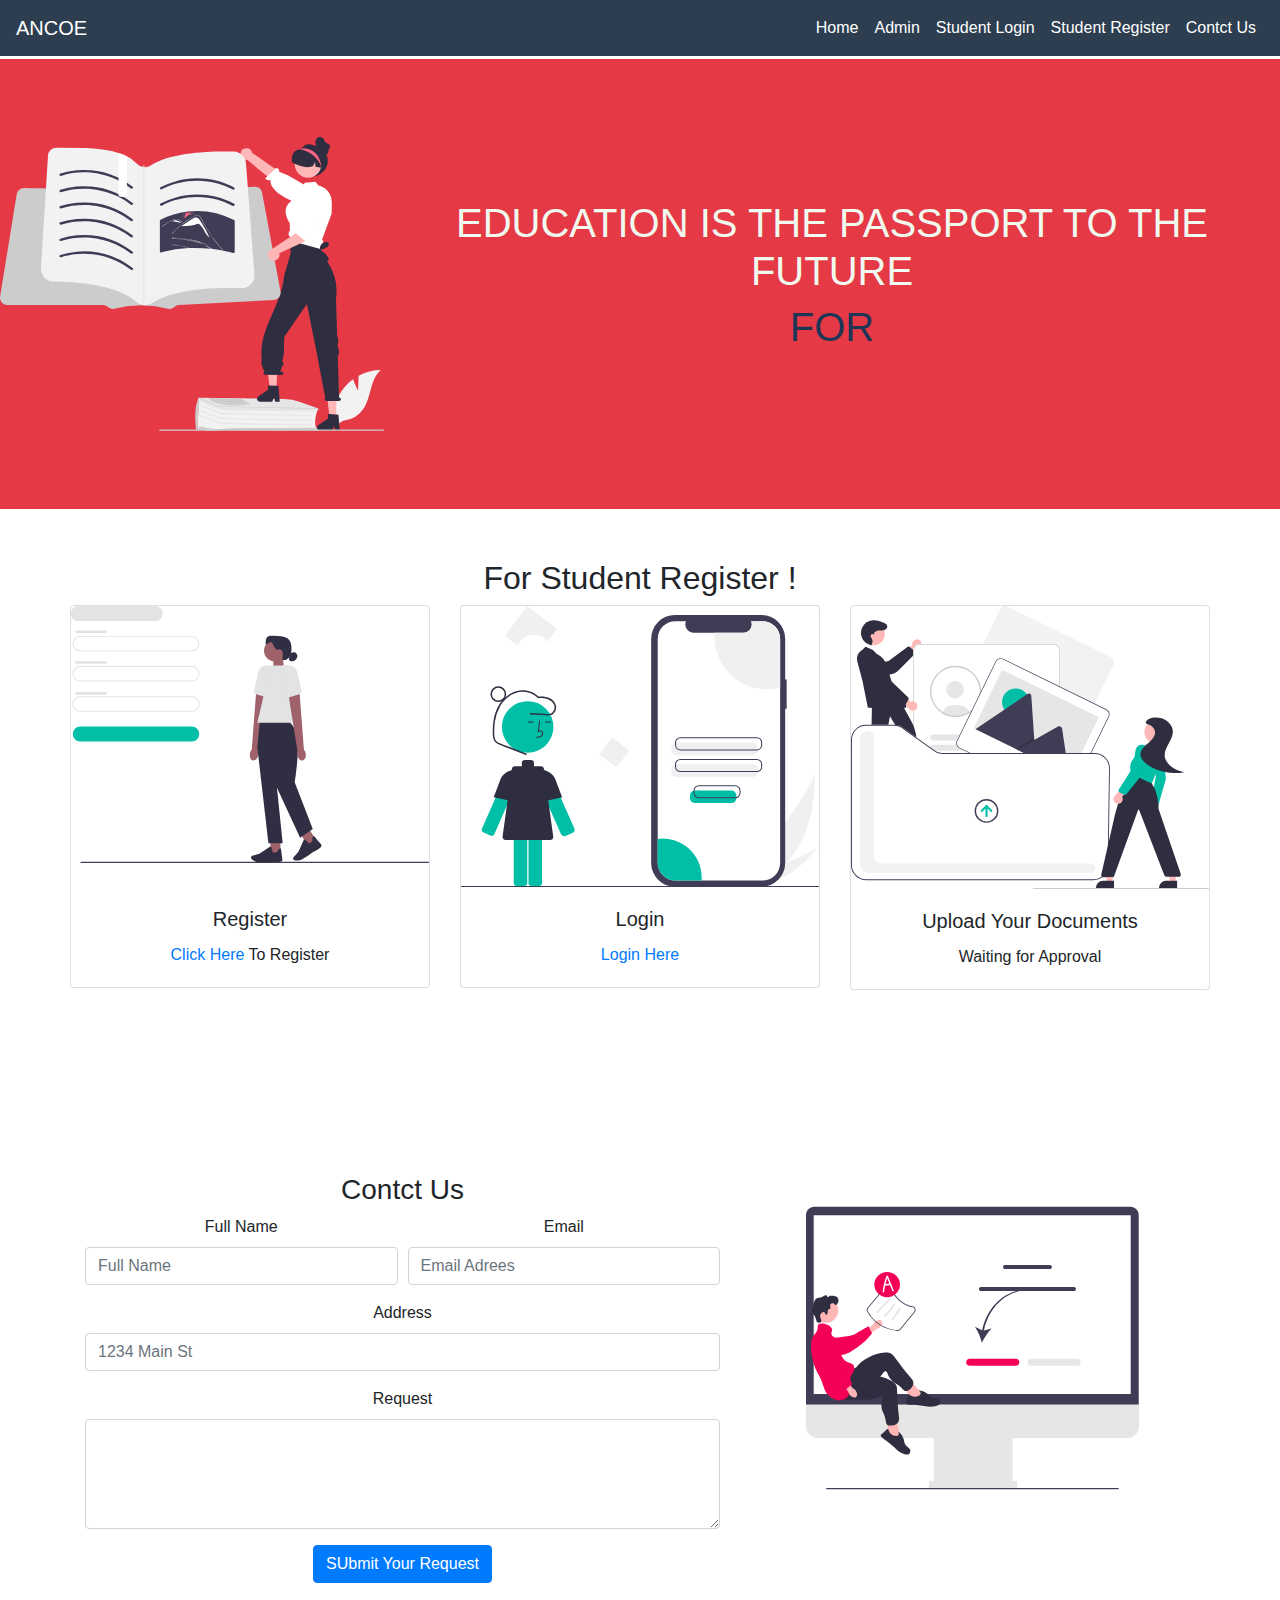
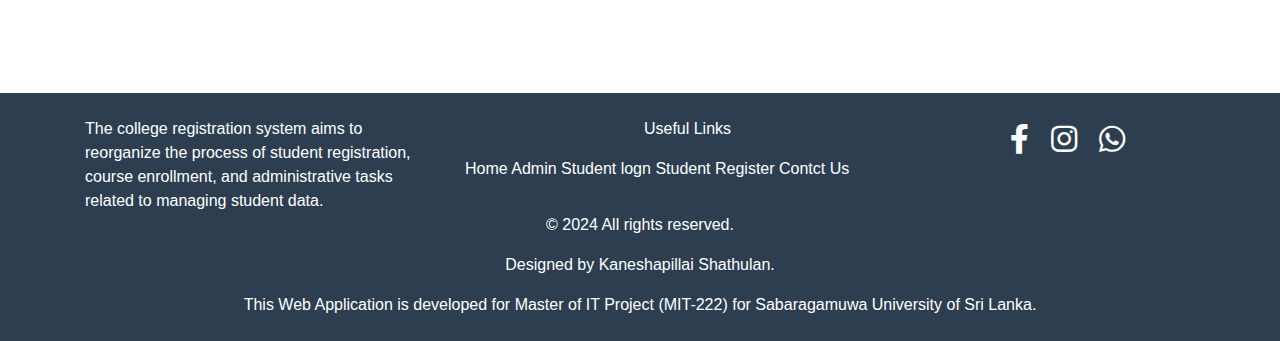
==== index.html @ b7aafbe6 "final project mit 222" ====
<!DOCTYPE html>
<html lang="en">

<head>
  <meta charset="UTF-8" />
  <meta name="viewport" content="width=device-width, initial-scale=1.0" />
  <title>One Page Website</title>
  <link rel="stylesheet" href="css/style.css" />
  <link href="https://maxcdn.bootstrapcdn.com/bootstrap/4.5.2/css/bootstrap.min.css" rel="stylesheet" />
  <link rel="stylesheet" href="https://cdnjs.cloudflare.com/ajax/libs/font-awesome/5.15.4/css/all.min.css" />
  <!-- Font Awesome for icons -->
</head>

<body>
  <!-- Navigation -->
  <nav class="navbar navbar-expand-lg navbar-dark sticky-top navbar-custom">
    <a class="navbar-brand" href="index.html">ANCOE</a>
    <button class="navbar-toggler" type="button" data-toggle="collapse" data-target="#navbarNav"
      aria-controls="navbarNav" aria-expanded="false" aria-label="Toggle navigation">
      <span class="navbar-toggler-icon"></span>
    </button>
    <div class="collapse navbar-collapse" id="navbarNav">
      <ul class="navbar-nav ml-auto text-center text-md-left">
        <li class="nav-item">
          <a class="nav-link" href="index.html">Home</a>
        </li>
        <li class="nav-item">
          <a class="nav-link" href="AdminLog.html">Admin</a>
        </li>
        <li class="nav-item">
          <a class="nav-link" href="login_student.html">Student Login</a>
        </li>
        <li class="nav-item">
          <a class="nav-link" href="register_student.html">Student Register</a>
        </li>
        <li class="nav-item">
          <a class="nav-link" href="#contactus">Contct Us</a>
        </li>
      </ul>
    </div>
  </nav>
 
  <!-- Home Section -->
  <section id="home" class="container-fluid text-center">
    <img src="Images/headerbook.svg" alt="" id="headimg">
    <img src="" alt="" id="img1">
    <h1>Education is the passport to the future <div class="roller">
        <span id="rolltext">for <br />
          tomorrow<br />
          belongs to those<br />
          <span id="spare-time"> who prepare for it today</span><br />
      </div>
    </h1>
    <!-- <p id="headertext">
        Education is the passport to the future, for tomorrow belongs to those
        who prepare for it today.
      </p> -->
  </section>

  <!-- Services Section -->
  <section id="services" class="container" style="padding: 50px 0">
    <h2 class="text-center">For Student Register !</h2>
    <div class="row">
      <div class="col-md-4 service-card text-center">
        <div class="card">
          <img src="Images/register.svg" class="card-img-top" alt="Service 1" /><br>
          <div class="card-body">
            <h5 class="card-title">Register</h5>
            <p class="card-text"><a href="#">Click Here</a> To Register</p>
          </div>
        </div>
      </div>
      <div class="col-md-4 service-card text-center">
        <div class="card">
          <img src="Images/login.svg" class="card-img-top" alt="Service 2" />
          <div class="card-body">
            <h5 class="card-title">Login</h5>
            <p class="card-text"><a href="#">Login Here</a></p>
          </div>
        </div>
      </div>
      <div class="col-md-4 service-card text-center">
        <div class="card">
          <img src="Images/Upload.svg" class="card-img-top" alt="Service 3" />
          <div class="card-body">
            <h5 class="card-title">Upload Your Documents</h5>
            <p class="card-text">Waiting for Approval</p>
          </div>
        </div>
      </div>
    </div>
  </section>
  <!-- contactus -->  
  <section id="contactus">
  
    <div class="container text-center">
      <div class="row">
        <div class="col-md-7">
          <h3 id="contacth3">Contct Us</h3>
          <form>
            <div class="form-row">
              <div class="form-group col-md-6">
                <label for="inputPassword4">Full Name</label>
                <input type="text" class="form-control" id="inputPassword4" placeholder="Full Name" required>
              </div>
              <div class="form-group col-md-6">
                <label for="inputEmail4">Email</label>
                <input type="email" class="form-control" id="inputEmail4" placeholder="Email Adrees" required>
              </div>
             
            </div>
            <div class="form-group">
              <label for="inputAddress">Address</label>
              <input type="text" class="form-control" id="inputAddress" placeholder="1234 Main St">
            </div>
            <div class="form-group">
              <label for="inputAddress2">Request</label>
              <textarea name="" class="form-control"  id="" cols="30" rows="4"></textarea>
         
            </div>
            
                        <button type="submit" class="btn btn-primary">SUbmit Your Request</button>
          </form>
        </div>
       
        <div class="col-md-5">
     <img src="Images/Contactus.svg" alt="" id="contactimg">
        </div>
      </div>
      </div>

    
  </section>
  <!-- end contact -->
  
  <!-- Footer -->
  <footer class="py-4">
    <div class="container">
      <div class="row">
        <!-- Footer Details -->
        <div class="col-md-4 footer-details text-md-left text-center">
          The college registration system aims to reorganize the process of
          student registration, course enrollment, and administrative tasks
          related to managing student data.
        </div>
        <!-- Site Links -->
        <div class="col-md-5 site-links text-md-left text-center">
          <p class="text-center">Useful Links</p>
          <a href="index.html" class="text-white">Home</a>
          <a href="AdminLog.html" class="text-white">Admin</a>
          <a href="login_student.html" class="text-white">Student logn</a>
          <a href="register_student.html" class="text-white">Student Register</a>
          <a href="#contactus" class="text-white">Contct Us</a>
        </div>
        <!-- Social Media Icons -->
        <div class="col-md-3 social-icons text-center">
          <ul class="list-inline">
            <li class="list-inline-item">
              <a href="#"><i class="fab fa-facebook-f" id="fb"></i></a>
            </li>

            <li class="list-inline-item">
              <a href="#"><i class="fab fa-instagram" id="insta"></i></a>
            </li>
            <li class="list-inline-item">
              <a href="#"><i class="fab fa-whatsapp" id="appw"></i></a>
            </li>
          </ul>
        </div>
      </div>
    </div>
   

    
    <p>&copy; 2024 All rights reserved.</p>
    <p>
      Designed by <a href="index.html" class="text-white">Kaneshapillai Shathulan</a>.
    </p>

    This Web Application is developed for Master of IT Project (MIT-222) for
    Sabaragamuwa University of Sri Lanka.
  </footer>
  <button id="goToTopBtn" title="Go to top">&#10506;</button>

  <!-- Bootstrap JS and dependencies -->
  <script src="https://code.jquery.com/jquery-3.5.1.slim.min.js"></script>
  <script src="https://cdn.jsdelivr.net/npm/@popperjs/core@2.9.2/dist/umd/popper.min.js"></script>
  <script src="https://maxcdn.bootstrapcdn.com/bootstrap/4.5.2/js/bootstrap.min.js"></script>
  <script src="js/script.js"></script>
</body>

</html>
---- css/style.css ----
body {
  display: flex;
  flex-direction: column;
  min-height: 100vh;
}
footer {
  background-color: #2c3e50;
  color: white;
  padding: 20px 0;
  text-align: center;

}
#home {
  padding: 20px 0;
  background-color: #e63946;
  width: 100%;
  height: 50vh;
  margin-top: 3px;
  display: flex;
  align-items: center;
  justify-content: center;
  text-align: center;
}
#contactus{
  padding: 20px 0;
  
  width: 100%;
  height: 70vh;
  margin-top: 3px;
  display: flex;
  align-items: center;
  justify-content: center;
  text-align: center;
}
#contactimg{
  width: 75%;
  height: 350px;
 
  
}
h1 {
  text-align: center;
  text-transform: uppercase;
  color: #f1faee;
  font-size: 4rem;
}

.roller {
  height: 4.125rem;
  line-height: 4rem;
  position: relative;
  overflow: hidden;
  width: 100%;
  display: flex;
  justify-content: center;
  align-items: center;

  color: #1d3557;
}

#spare-time {
  font-size: 1rem;
  font-style: italic;
  letter-spacing: 1rem;
  margin-top: 0;
  color: #a8dadc;
}

.roller #rolltext {
  position: absolute;
  top: 0;
  animation: slide 5s infinite;
}

@keyframes slide {
  0% {
    top: 0;
  }
  25% {
    top: -4rem;
  }
  50% {
    top: -8rem;
  }
  72.5% {
    top: -12.25rem;
  }
}

@media screen and (max-width: 600px) {
  h1 {
    text-align: center;
    text-transform: uppercase;
    color: #f1faee;
    font-size: 2.125rem;
  }

  .roller {
    height: 2.6rem;
    line-height: 2.125rem;
  }

  #spare-time {
    font-size: 1rem;
    letter-spacing: 0.1rem;
  }

  .roller #rolltext {
    animation: slide-mob 5s infinite;
  }

  @keyframes slide-mob {
    0% {
      top: 0;
    }
    25% {
      top: -2.125rem;
    }
    50% {
      top: -4.25rem;
    }
    72.5% {
      top: -6.375rem;
    }
  }

  #contactus{
margin-top: 105px;
margin-bottom: 70px;
padding: 12px;
  }
  #contactimg{
   display: none;
    
  }
}
#headimg
{
width: 30%;
}
#headertext {
  color: white;
}
.service-card {
  margin-bottom: 20px;
}
.navbar-custom {
  background-color: #2c3e50;
}
.navbar-nav .nav-link {
  color: white !important;

  /* font-size: 1.2em; */
  transition: color 0.3s;
}
.navbar-nav .nav-link:hover {
  color: #2ecc71 !important;
}
.social-icons {
  list-style: none;
  padding: 0;
  margin: 0;
}
.social-icons li {
  display: inline-block;
  margin-left: 10px;
}
.social-icons li:first-child {
  margin-left: 0;
}
.social-icons li a {
  color: white;
  font-size: 30px;
}

#fb:hover{
  color: blue;
}
#insta:hover{
  color:maroon;
}
#appw:hover{
  color: green;
}
/* styles.css */
#goToTopBtn {
  
  font-size: 18px; /* Increase font size */
  border: none; /* Remove borders */
  outline: none; /* Remove outline */
  background-color: black; /* Black background color */
  color: white; /* White text color */
  cursor: pointer; /* Add a mouse pointer on hover */
  padding: 15px; /* Some padding */
  border-radius: 10px; /* Rounded corners */

  display: none; /* Hidden by default */
  position: fixed; /* Fixed position */
  bottom: 20px; /* Position it 20px from the bottom */
  right: 20px; /* Position it 30px from the right */
  z-index: 99; /* Make sure it does not overlap */
  font-weight: 500;
}

#goToTopBtn:hover {
  background-color:tomato ; /* Add a dark-grey background on hover */
}
/* login Student */
#loginstu{
  width: 100%;
  height: 60vh;
  margin-top: 30px;
  margin-bottom: 5px;

}
.box{
  height: 60vh;
  display: flex;
  justify-content: center;
  align-items: center;
  user-select: none;
}
.form-title{
  font-weight: 500;
  margin-top: 10px;
  margin-bottom: 20px;
  font-size: 20px;
  color: #1d3557;
}
.form-group_rs{
  height: 48px;
  margin-bottom: 20px;
  position: relative;
}
.form-control_rs{
  position: absolute;
  top: 0;
  left: 0;
  width: 100%;
  height: 100%;
  background:none;
  border:1px solid  #a1a1a1;
  outline:none;
  padding: 16px;
  border-radius: 3px;
  z-index: 1;
}

.formrs{
  width: 400px;
  min-height: 400px;
  padding: 32px;
  border-radius: 6px;
  box-shadow: rgba(0, 0, 0, 0.12) 0px 1px 3px, rgba(0, 0, 0, 0.24) 0px 1px 2px;
}
.formrs img{
  display: block;
  margin:auto;
}
.form-label{
  position: absolute;
  left: 13px;
  top: 13px;
  color: #a1a1a1;
  background-color: white;
  padding: 0 6px;
  font-size: 14px;
  transition:.3s;
}
.form-control_rs:focus+ .form-label{
  top: -10px;
  z-index: 10;
  color: #1B66C9;
  font-weight: 500;
}
.form-control_rs:focus{
  border: 1px solid #1B66C9;
}

.form-control_rs:not(:focus):valid+label{
  top: -10px;
  z-index: 10;
}
.showLabel{
  font-size: 14px;
}
.bottom-box{
  display: flex;
  justify-content: center;
  align-items: center;
  margin-top: 20px;
}
.bottom-box a{
  color:#1B66C9;
  text-decoration: none;
  font-size: 14px;
  font-weight:500;
}
.form-button{
  display: block;
  padding: 12px 32px;
  border: none;
  background-color: #1B66C9;
  color: #fff;
  border-radius: 3px;
  cursor: pointer;
  transition: .3s;
}
.form-button:hover{
  box-shadow:0 10px 36px rgba(0,0,0,.15);
}
/* end login */
/* Start Register */
#stu_register{
  width: 100%;
  height: 75vh;
  margin-top: 60px;
  
}

.form-button_regstu{
  display: block;
  padding: 12px 32px;
  border: none;
  background-color: #2ecc71;
  color: #fff;
  border-radius: 3px;
  cursor: pointer;
  transition: .3s;
}
.form-button_regstu:hover{
  box-shadow:0 10px 36px rgba(0,0,0,.15);
}
/* end register */
.form_button_admin{
  display: block;
  padding: 12px 32px;
  border: none;
  background-color: #e74c3c;
  color: #fff;
  border-radius: 3px;
  cursor: pointer;
  transition: .3s;
}
.form_button_admin:hover{
  box-shadow:0 10px 36px rgba(0,0,0,.15);
}

.loginstu{
  width: 100%;
  height: 45vh;
  margin-top: 60px;
  margin-bottom: 5px;
}
.boxlogad{
  height: 50vh;
  display: flex;
  justify-content: center;
  align-items: center;
  user-select: none;
}
.form-buttons{
  display: block;
  padding: 12px 32px;
  border: none;
  background-color: #c0392b;
  color: #fff;
  border-radius: 5px;
  cursor: pointer;
  transition: .3s;
}
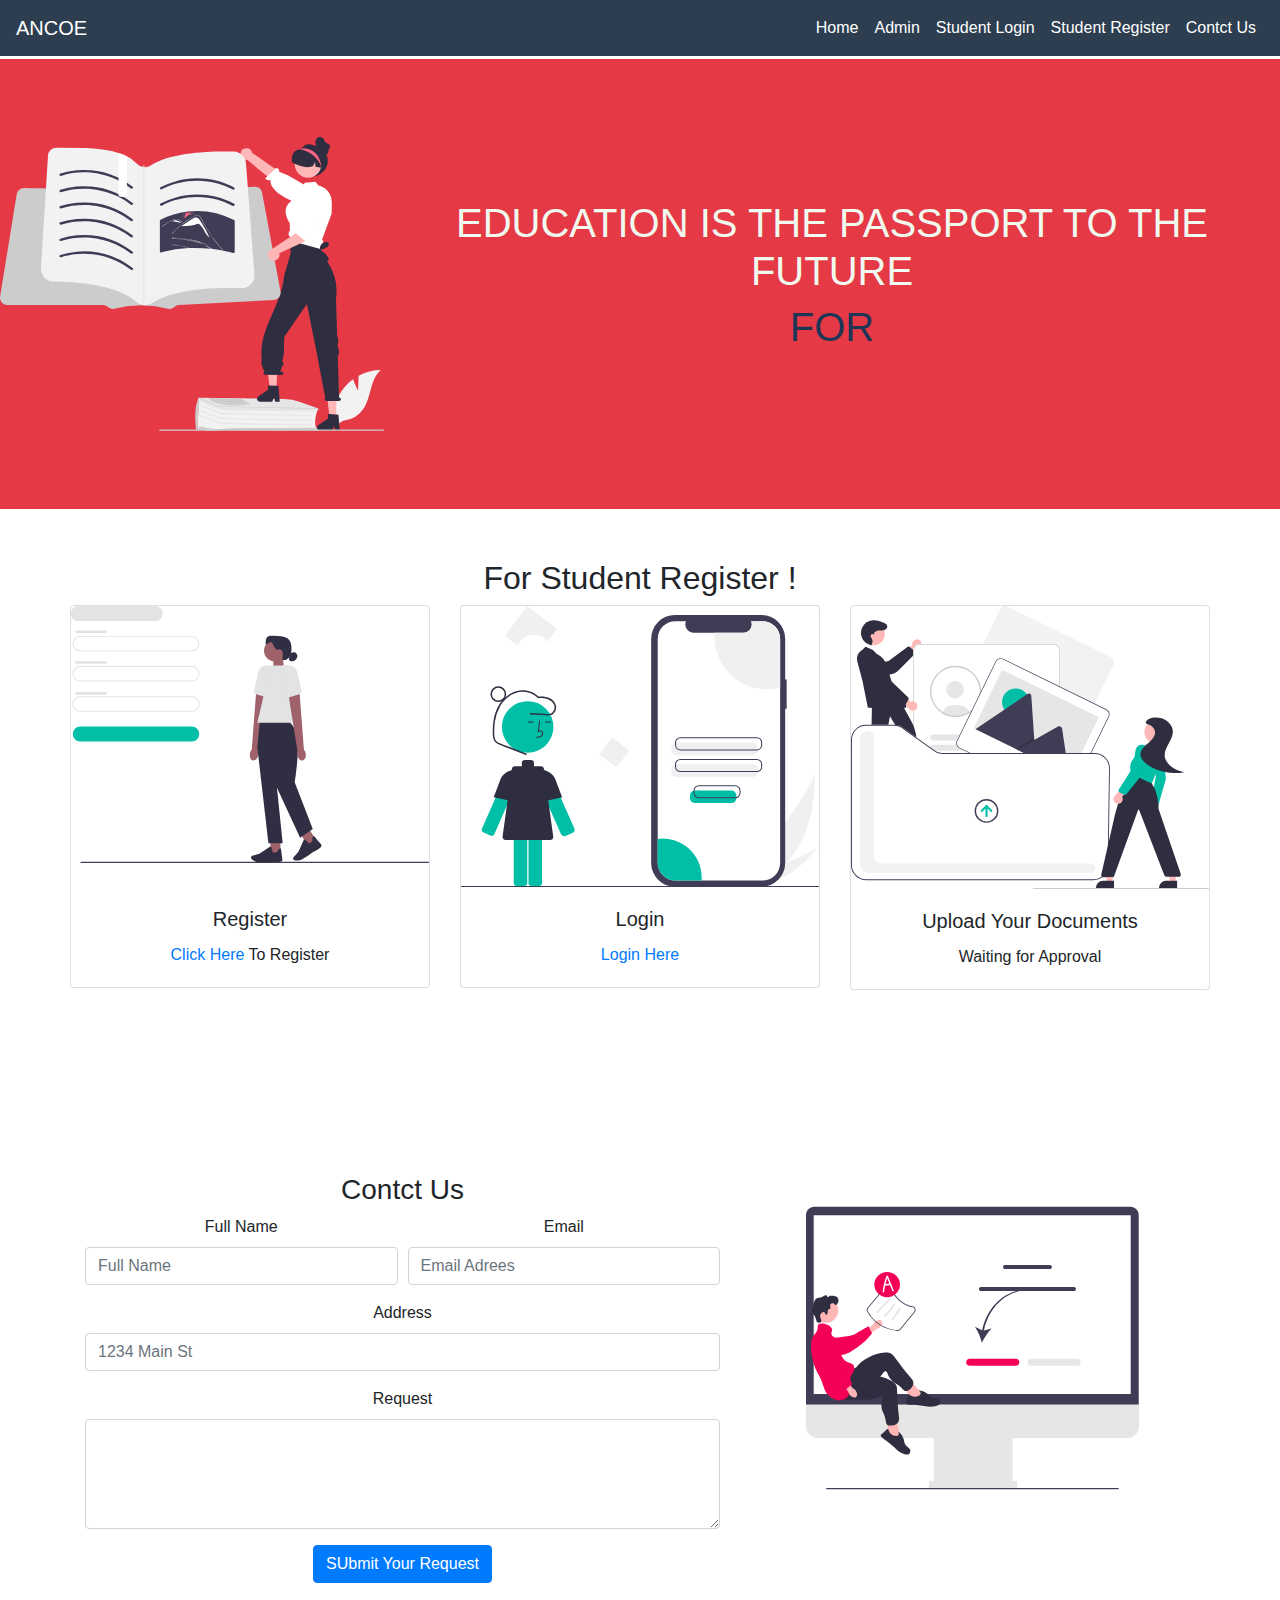
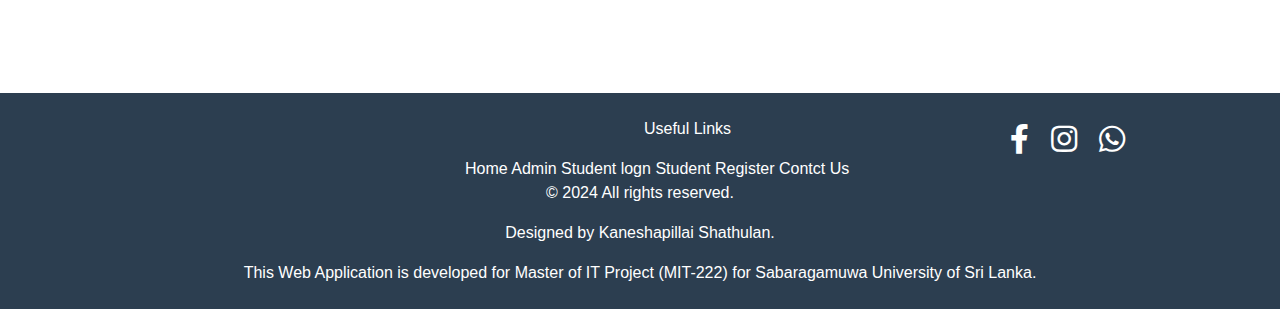
==== commit 2511bc34: "For final version" ====
--- a/index.html
+++ b/index.html
@@ -139,9 +139,7 @@
       <div class="row">
         <!-- Footer Details -->
         <div class="col-md-4 footer-details text-md-left text-center">
-          The college registration system aims to reorganize the process of
-          student registration, course enrollment, and administrative tasks
-          related to managing student data.
+          
         </div>
         <!-- Site Links -->
         <div class="col-md-5 site-links text-md-left text-center">
